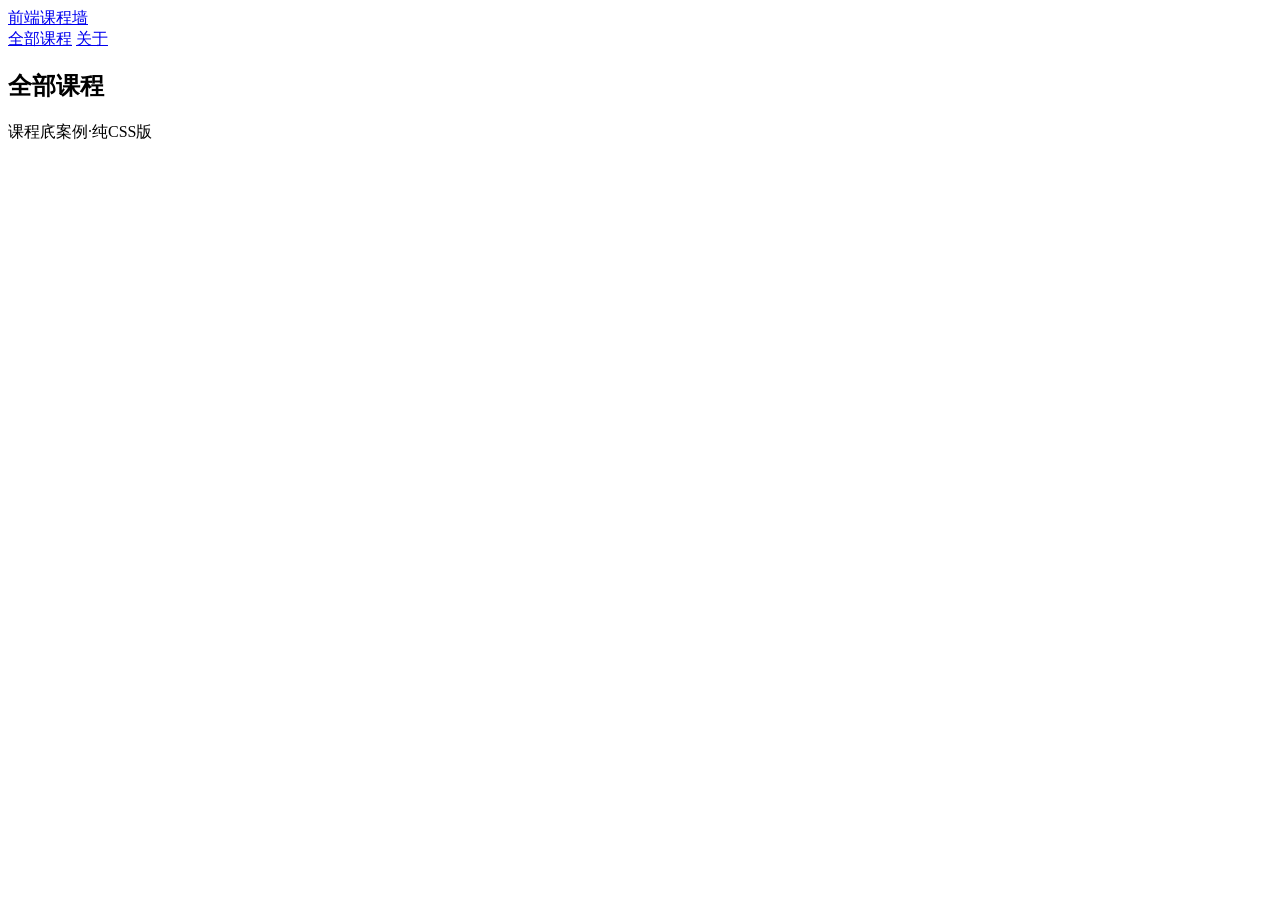
==== courses-page/index.html @ ac5b8e6d "添加课程展示页结构与Flex导航" ====
<!DOCTYPE html>
<html lang="zh-CN">
<head>
    <meta charset="UTF-8">
    <meta name="viewport" content="width=device-width, initial-scale=1.0">
    <title>课程展示</title>
    <link rel="stylesheet" href="css/courses.css">
</head>
<body>
    <header class="site-header">
        <div class="nav-wrap">
            <a class="logo" href="#">前端课程墙</a>
            <nav class="main-nav">
                <a href="#courses">全部课程</a>
                <a href="#about">关于</a>
            </nav>
        </div>
    </header>
    <main>
        <section id="courses">
            <h2>全部课程</h2>
            <div class="card-grid">
                <!-- 卡片下一步填 -->
            </div>
        </section>
    </main>
    <footer><p>课程㡳案例·纯CSS版</p></footer>
</body>
</html>
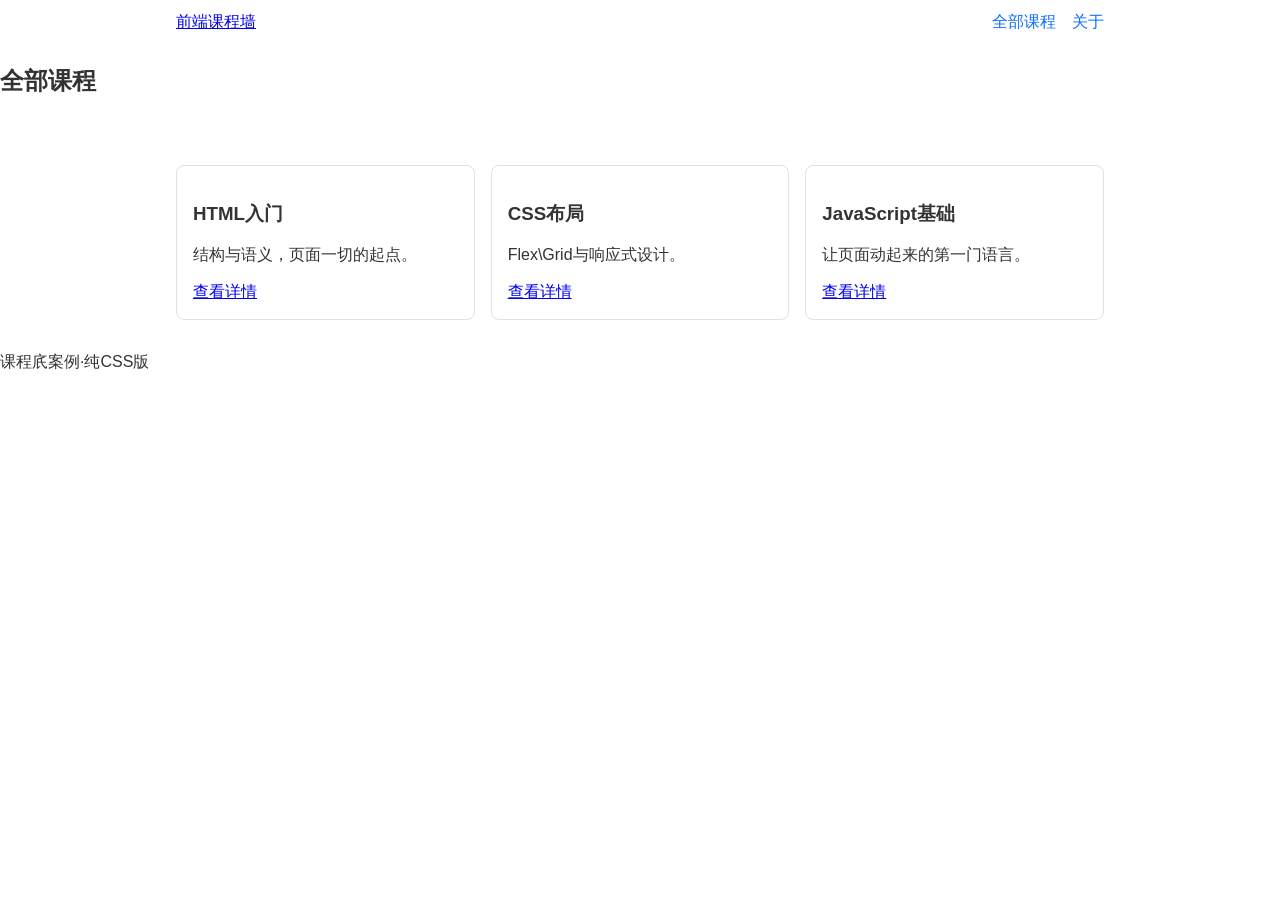
==== commit 1c793b79: "添加Grid卡片墙与响应式断点" ====
--- a/courses-page/index.html
+++ b/courses-page/index.html
@@ -22,6 +22,24 @@
             <div class="card-grid">
                 <!-- 卡片下一步填 -->
             </div>
+            <div class="card-grid">
+                <article class="course-card">
+                    <h3>HTML入门</h3>
+                    <p>结构与语义，页面一切的起点。</p>
+                    <a href="#">查看详情</a>
+                </article>
+                <article class="course-card">
+                    <h3>CSS布局</h3>
+                    <p>Flex\Grid与响应式设计。</p>
+                    <a href="#">查看详情</a>
+                </article>
+                <article class="course-card">
+                    <h3>JavaScript基础</h3>
+                    <p>让页面动起来的第一门语言。</p>
+                    <a href="#">查看详情</a>
+                </article>
+            </div>
+            
         </section>
     </main>
     <footer><p>课程㡳案例·纯CSS版</p></footer>
--- a/courses-page/css/courses.css
+++ b/courses-page/css/courses.css
@@ -0,0 +1,43 @@
+* { box-sizing: border-box; }
+
+body {
+    font-family : "Microsoft Yahei", sans-serif;
+    margin : 0;
+    color : #333;
+}
+
+.nav-wrap {
+    max-width : 960px;
+    margin : 0 auto;
+    padding : 12px 16px;
+    display : flex;
+    justify-content : space-between;
+    align-items : center;
+    flex-wrap : wrap;
+    gap : 8px;
+}
+
+.main-nav{
+    display : flex;
+    gap : 16px;
+}
+
+.main-nav a { text-decoration: none; color: #0d6efd;}
+
+.card-grid{
+    max-width: 960px;
+    margin: 0 auto;
+    padding: 16px;
+    display: grid;
+    grid-template-columns: repeat(auto-fit,minmax(260px,1fr));
+    gap: 16px;
+}
+.course-card{
+    border: 1px solid #dee2e6;
+    border-radius: 8px;
+    padding: 16px;
+}
+
+@media（min-width: 992px）{
+    .course-card { padding: 24px; }
+}
